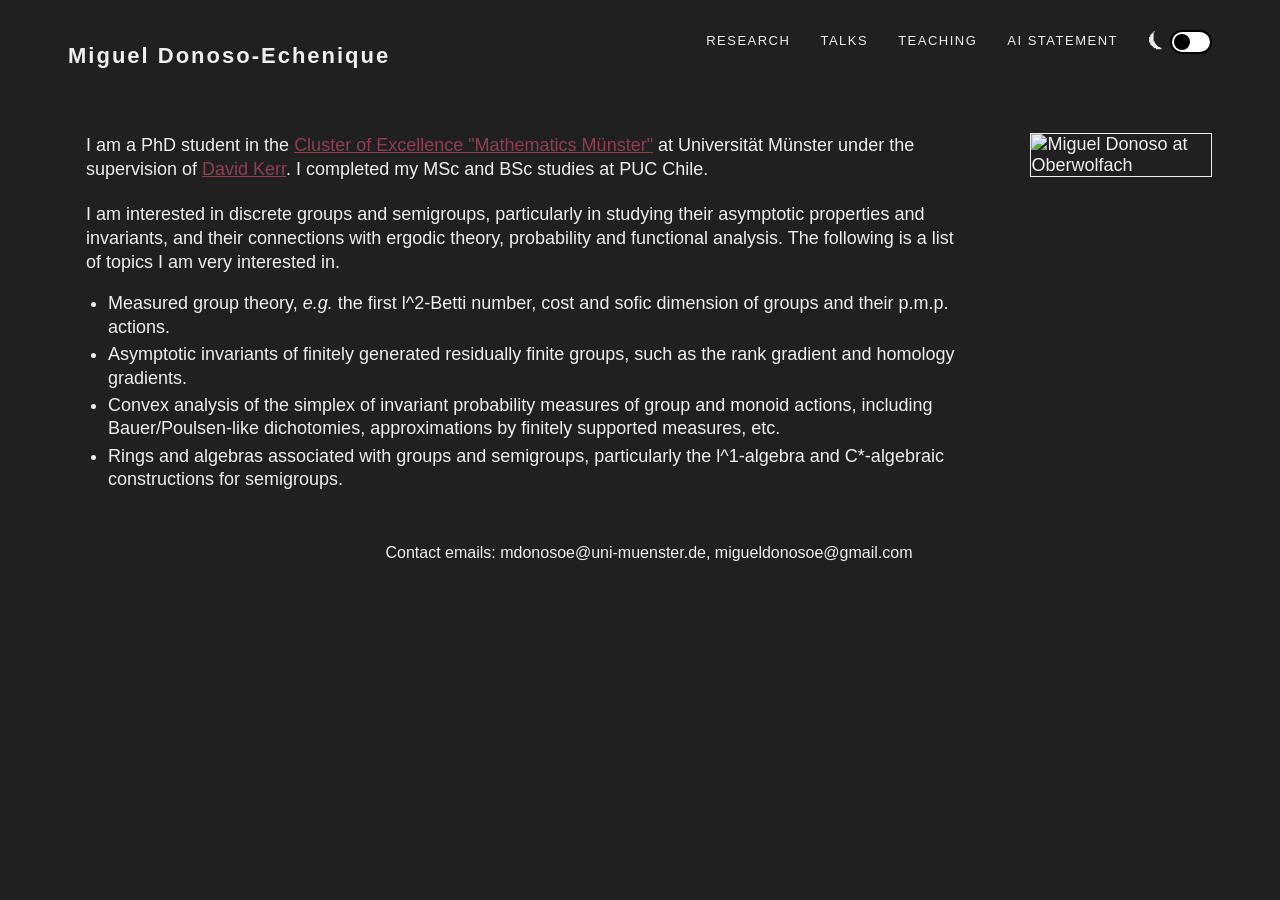
==== index.html @ 6eb91552 "Add files via upload" ====
<!DOCTYPE html>
<html lang="en">

<head>

<meta charset="UTF-8">
    <meta name="viewport" content="width=device-width, initial-scale=1.0">
    <title>Miguel Donoso-Echenique</title>

    <script>
        document.documentElement.classList.toggle(
            'light-mode',
            localStorage.getItem('theme') === 'light'
        );
    </script>

    <link rel="stylesheet" href="style.css">

</head>

<script src="C:\Users\migue\OneDrive\Escritorio\miguel-website\dark-light button.js" defer></script>


<body>

    <header>


        <div><a href="index.html" class="nounderline">Miguel Donoso-Echenique</a></div>

        <nav>
            <a href="Research.html">Research</a>
	    <a href="Talks.html">Talks</a>
            <a href="Teaching.html">Teaching</a>
	    <a href="AI-statement.html">AI statement</a>

<!-------------- dark-light button ------------->


<div class="toggle-container">
    <span class="name" id="theme-name" aria-hidden="true">
    <span class="moon"> ⏾ </span>
    <span class="sun"> ☀︎ </span>
</span>
    <button class="toggle-button"
        onclick="switchTheme()"
        type="button"
        aria-label="Toggle light and dark mode">
    <span class="toggle-circle"></span>
</button></div>


        </nav>
    </header>



<!-------------- / ------------->


<main>

    <div class="intro">
        <div>

	<p>
                I am a PhD student in the <a href="https://www.uni-muenster.de/MathematicsMuenster/" target="_blank">Cluster of Excellence "Mathematics Münster"</a> at Universität Münster under the supervision of <a href="http://dgkerr.com/" target="_blank">David Kerr</a>. I completed my MSc and BSc studies at PUC Chile. 
	</p>

	<p>
I am interested in discrete groups and semigroups, particularly in studying their asymptotic properties and invariants, and their connections with ergodic theory, probability and functional analysis. The following is a list of topics I am very interested in.

<ul>
	<li>Measured group theory, <i>e.g.</i> the first l^2-Betti number, cost and sofic dimension of groups and their p.m.p. actions.</li>
	<li> Asymptotic invariants of finitely generated residually finite groups, such as the rank gradient and homology gradients.</li>
	<li>Convex analysis of the simplex of invariant probability measures of group and monoid actions, including Bauer/Poulsen-like dichotomies, approximations by finitely supported measures, etc.</li>
	<li>Rings and algebras associated with groups and semigroups, particularly the l^1-algebra and C*-algebraic constructions for semigroups.</li>
</ul>
	</p>
        </div>



        <img src="images/oberwolfach.jpg" class="profile-picture"
             alt="Miguel Donoso at Oberwolfach">
    </div>

<div><p style="padding: 10px 0px; text-align: center; font-size: 16px;"> Contact emails: mdonosoe@uni-muenster.de, migueldonosoe@gmail.com </p></div>
</main>

</body>
</html>
---- style.css ----
body {
    font-family: "Helvetica Neue", Arial, sans-serif;
    background-color: #202020;
    color: #eeeeee;
    font-size: 18px;
}

body p {
    line-height: 1.35;
    margin: 20px 0px 15px 18px;
}

p sub {
    font-size: 17px;
    line-height: 1.3;
    
}

p button.showmore {
    cursor: pointer;
    font-size: 16px;
    display: inline-block;
    justify-content: center;
    align-items: center;
    text-align: center;
    line-height: 1;
    margin: 0px 0px 0px 2px;
}

body li {
    line-height: 1.3;
    margin: 4px 0px;
}
body a {
    color: #8f3f4f;
}



/* ---------- Navigation bar ---------- */

header {
    display: flex;
    justify-content: space-between;
    align-items: center;

    padding: 25px 60px 20px 60px;
}

header a.nounderline {
    text-decoration: none; 
    font-size: 22px;
    font-weight: bold;
    letter-spacing: 2px;
    color: #eeeeee;
}


nav {
    display: flex;
    gap: 30px;
}

nav a {
    color: inherit;
    text-decoration: none;
    font-size: 13px;
    letter-spacing: 1.5px;
    text-transform: uppercase;
}

nav b {
    color: inherit;
    text-decoration: underline;
    text-decoration-thickness: 1px;
    text-underline-offset: 9px;
    font-size: 13px;
    font-weight: bold;
    letter-spacing: 1.5px;
    text-transform: uppercase;
}



/* ---------- Main homepage section ---------- */

main {
    padding: 15px 60px 15px 60px;
}


.subtitle {
    align-items: left;
    font-size: 21px;
    font-weight: normal;
    text-transform: uppercase;
    letter-spacing: 1.1px;
    padding: 10px 0px 10px 0px;
}

.subtitle a {
    color: #8f3f4f;
}



.intro {
    display: flex;
    justify-content: space-between;
    align-items: flex-start;

    padding: 0px 0px;
    gap: 70px;
}



.profile-picture {
    width: 400px;
    max-width: 100%;
    height: auto;
    margin: 20px 0px 0px 0px;
    border: 1.5px solid #eeeeee;
}



/*----------------- dark-light button style and effects ------------*/


html.light-mode body {
    background-color: #eeeeee;
    color: #202020;
}
html.light-mode header a {
    color: #202020;
}

html.light-mode body nav a {
    color: #202020;
}

html.light-mode body nav b {
    color: #202020;
}

.toggle-container {
    display: flex;
    justify-content: right;
    align-items: left;
    height: 5vh;
    position: relative;
    bottom: 3px;
}

.toggle-button {
    border: 2px solid #000;
    background-color: #fff;
    border-radius: 30px;
    width: 42px;
    height: 24px;
    position: relative;
    cursor: pointer;
}
.toggle-button .toggle-circle {
    background-color: #000;
    border-radius: 50%;
    width: 16px;
    height: 16px;
    position: absolute;
    top: 2px;
    left: 2px;
}



html.light-mode .toggle-button {
    background-color: #262626;
    border-color: #fff;
}
html.light-mode .toggle-button .toggle-circle {
    left: 20px;
    background-color: #fff;
}

html.animate-theme .toggle-button {
    transition: background-color 0.5s, border-color 0.5s;
}

html.animate-theme .toggle-circle {
    transition: left 0.5s;
}

html.animate-theme body {
    transition: background-color 0.5s, color 0.5s;
}

#theme-name .sun {
    display: none;
}

html.light-mode #theme-name .moon {
    display: none;
}

html.light-mode #theme-name .sun {
    display: inline;
}
.theme-info {
    text-align: left;
    font-size: 1.2em;
    margin-left: 10px;
    
}
.name {
    padding: 0.8px 4px 0px 0px;
}

html.light-mode .profile-picture {
    border: 1.5px solid #202020;
}


/* --------------- Navigation bar animation --------------*/

nav a {
    position: relative;
}

nav a::after {
    content: "";
    position: absolute;
    left: 0;
    bottom: 4px;

    width: 0;
    height: 1px;

    background-color: currentColor;

    transition: width 0.2s ease;
}

nav a:hover::after {
    width: 100%;
}



/* ----------------- Mobile-friendly --------------- */
@media (max-width: 700px) {
    .intro {
        flex-direction: column;
        padding: 40px 25px;
        gap: 20px;
    }

    .intro > p {
        width: 100%;
        max-width: none;
        min-width: 0;
        flex: none;
        box-sizing: border-box;
    }

    .profile-picture {
        width: 100%;
        max-width: 400px;
        height: auto;
        align-self: center;
    }

    nav {
        gap: 15px;
    }
}
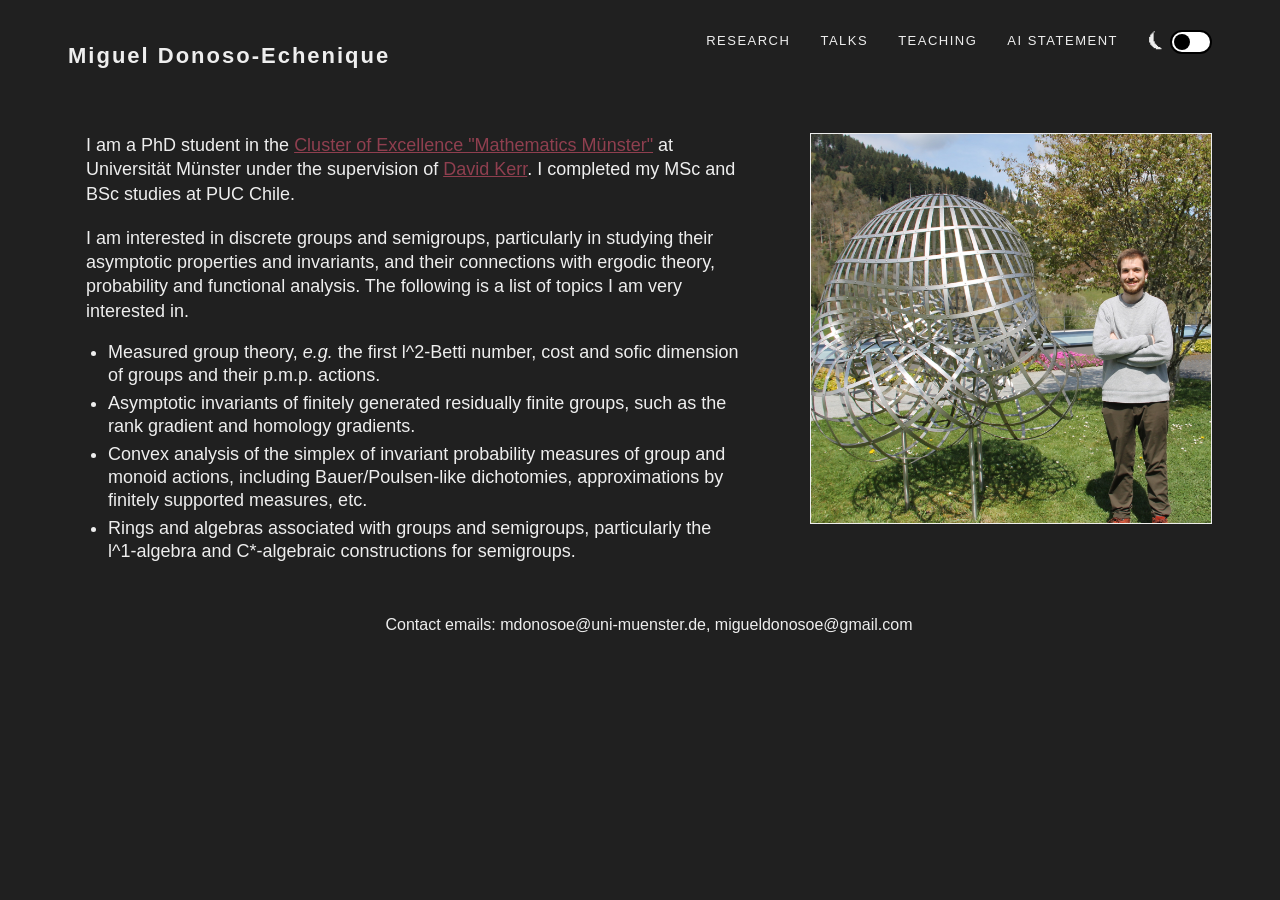
==== commit c035e9a0: "Revise index.html structure and content Updated the HTML structure and content of the index page, in" ====
--- a/index.html
+++ b/index.html
@@ -18,7 +18,7 @@
 
 </head>
 
-<script src="C:\Users\migue\OneDrive\Escritorio\miguel-website\dark-light button.js" defer></script>
+<script src="dark-light button.js" defer></script>
 
 
 <body>
@@ -81,7 +81,7 @@
 
 
 
-        <img src="images/oberwolfach.jpg" class="profile-picture"
+        <img src="images/oberwolfach.JPG" class="profile-picture"
              alt="Miguel Donoso at Oberwolfach">
     </div>
 
@@ -89,4 +89,4 @@
 </main>
 
 </body>
-</html>+</html>
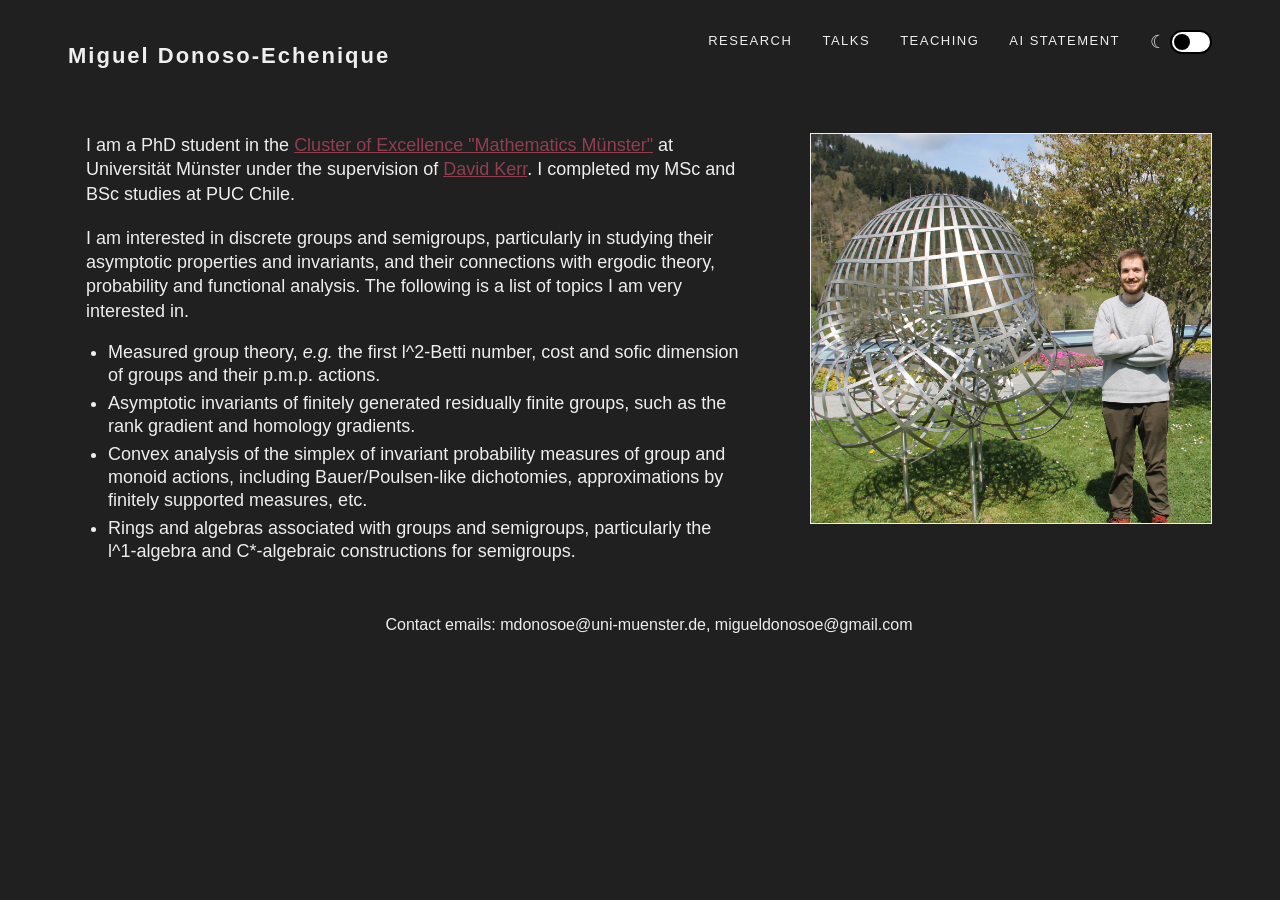
==== commit 112129de: "Update index.html" ====
--- a/index.html
+++ b/index.html
@@ -39,7 +39,7 @@
 
 <div class="toggle-container">
     <span class="name" id="theme-name" aria-hidden="true">
-    <span class="moon"> ⏾ </span>
+    <span class="moon"> ☾ </span>
     <span class="sun"> ☀︎ </span>
 </span>
     <button class="toggle-button"
@@ -82,7 +82,7 @@
 
 
         <img src="images/oberwolfach.JPG" class="profile-picture"
-             alt="Miguel Donoso at Oberwolfach">
+             alt="Miguel Donoso-Echenique at Oberwolfach">
     </div>
 
 <div><p style="padding: 10px 0px; text-align: center; font-size: 16px;"> Contact emails: mdonosoe@uni-muenster.de, migueldonosoe@gmail.com </p></div>
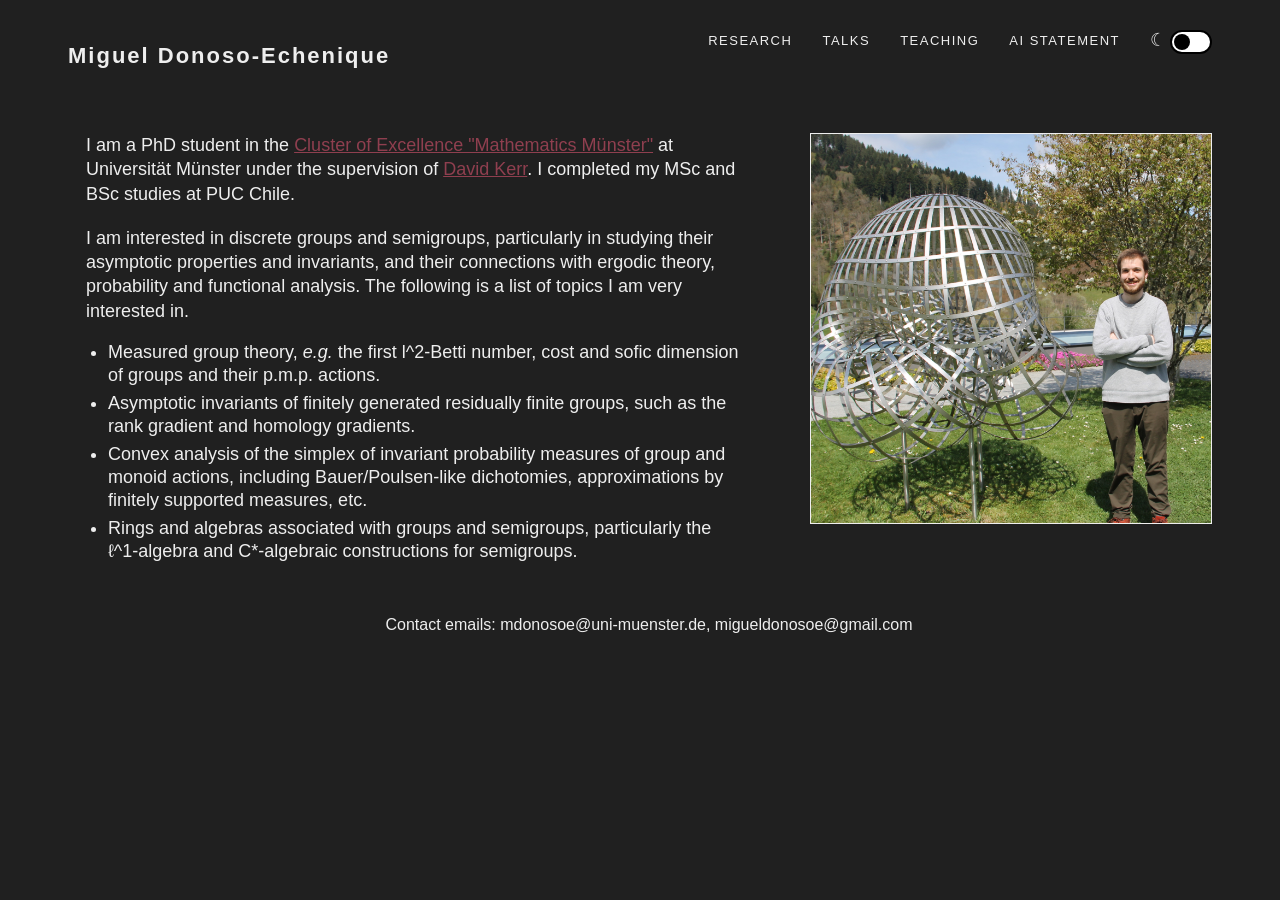
==== commit f624b963: "Fix HTML formatting and structure" ====
--- a/index.html
+++ b/index.html
@@ -74,7 +74,7 @@
 	<li>Measured group theory, <i>e.g.</i> the first l^2-Betti number, cost and sofic dimension of groups and their p.m.p. actions.</li>
 	<li> Asymptotic invariants of finitely generated residually finite groups, such as the rank gradient and homology gradients.</li>
 	<li>Convex analysis of the simplex of invariant probability measures of group and monoid actions, including Bauer/Poulsen-like dichotomies, approximations by finitely supported measures, etc.</li>
-	<li>Rings and algebras associated with groups and semigroups, particularly the l^1-algebra and C*-algebraic constructions for semigroups.</li>
+	<li>Rings and algebras associated with groups and semigroups, particularly the ℓ^1-algebra and C*-algebraic constructions for semigroups.</li>
 </ul>
 	</p>
         </div>
--- a/style.css
+++ b/style.css
@@ -197,7 +197,9 @@
 
 #theme-name .sun {
     display: none;
-}
+    
+}
+
 
 html.light-mode #theme-name .moon {
     display: none;
@@ -213,7 +215,8 @@
     
 }
 .name {
-    padding: 0.8px 4px 0px 0px;
+    margin: -1px 4px 2px 0px;
+    vertical-align: middle;
 }
 
 html.light-mode .profile-picture {
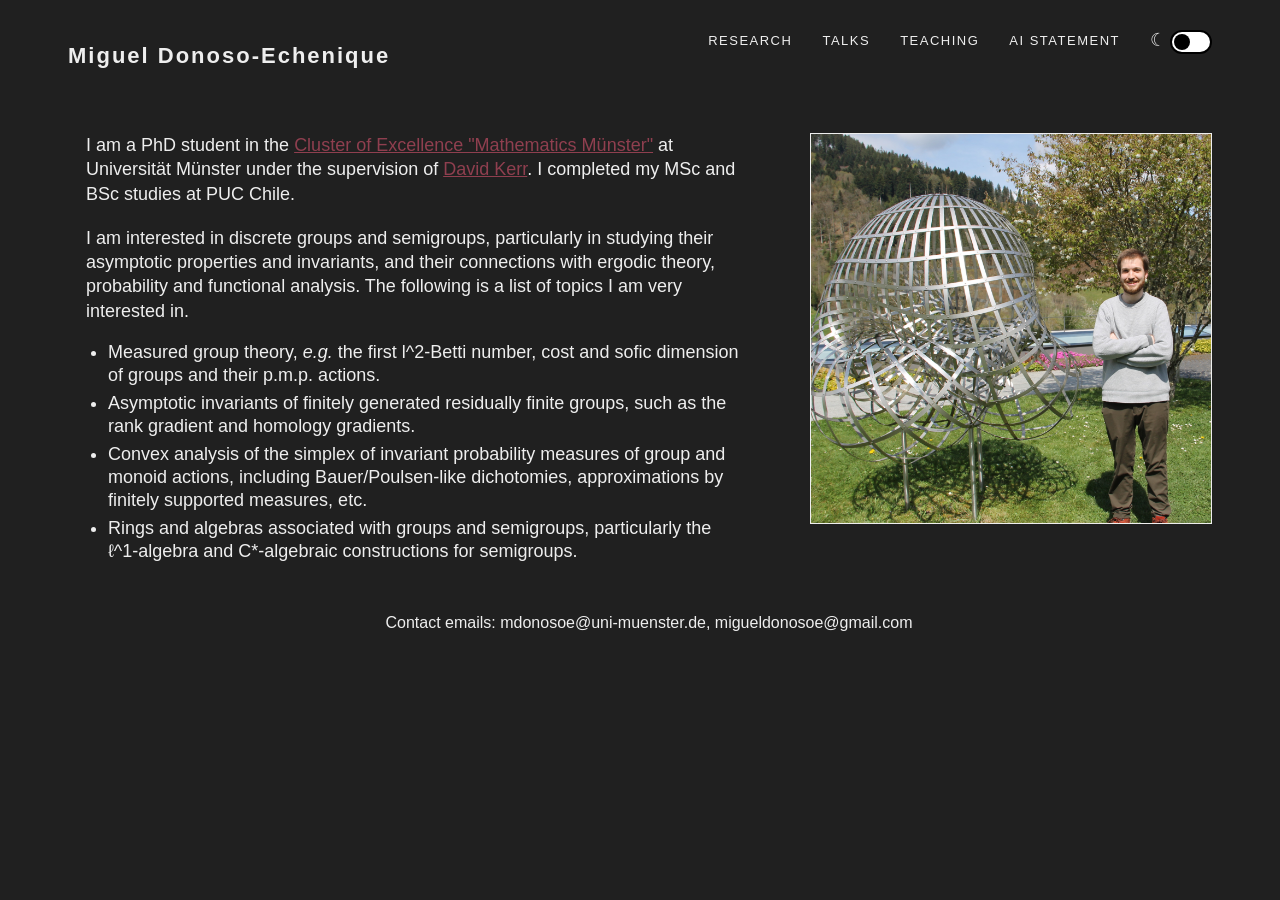
==== commit 06a54d9d: "Update index.html" ====
--- a/index.html
+++ b/index.html
@@ -4,6 +4,7 @@
 <head>
 
 <meta charset="UTF-8">
+<meta name="google-site-verification" content="N4wmTuaYRII-_VAif3JNen3le2qexaPf3-JK7jyVW8k" />
     <meta name="viewport" content="width=device-width, initial-scale=1.0">
     <title>Miguel Donoso-Echenique</title>
 
@@ -69,14 +70,13 @@
 
 	<p>
 I am interested in discrete groups and semigroups, particularly in studying their asymptotic properties and invariants, and their connections with ergodic theory, probability and functional analysis. The following is a list of topics I am very interested in.
-
+	</p>
 <ul>
 	<li>Measured group theory, <i>e.g.</i> the first l^2-Betti number, cost and sofic dimension of groups and their p.m.p. actions.</li>
 	<li> Asymptotic invariants of finitely generated residually finite groups, such as the rank gradient and homology gradients.</li>
 	<li>Convex analysis of the simplex of invariant probability measures of group and monoid actions, including Bauer/Poulsen-like dichotomies, approximations by finitely supported measures, etc.</li>
 	<li>Rings and algebras associated with groups and semigroups, particularly the ℓ^1-algebra and C*-algebraic constructions for semigroups.</li>
 </ul>
-	</p>
         </div>
 
 
